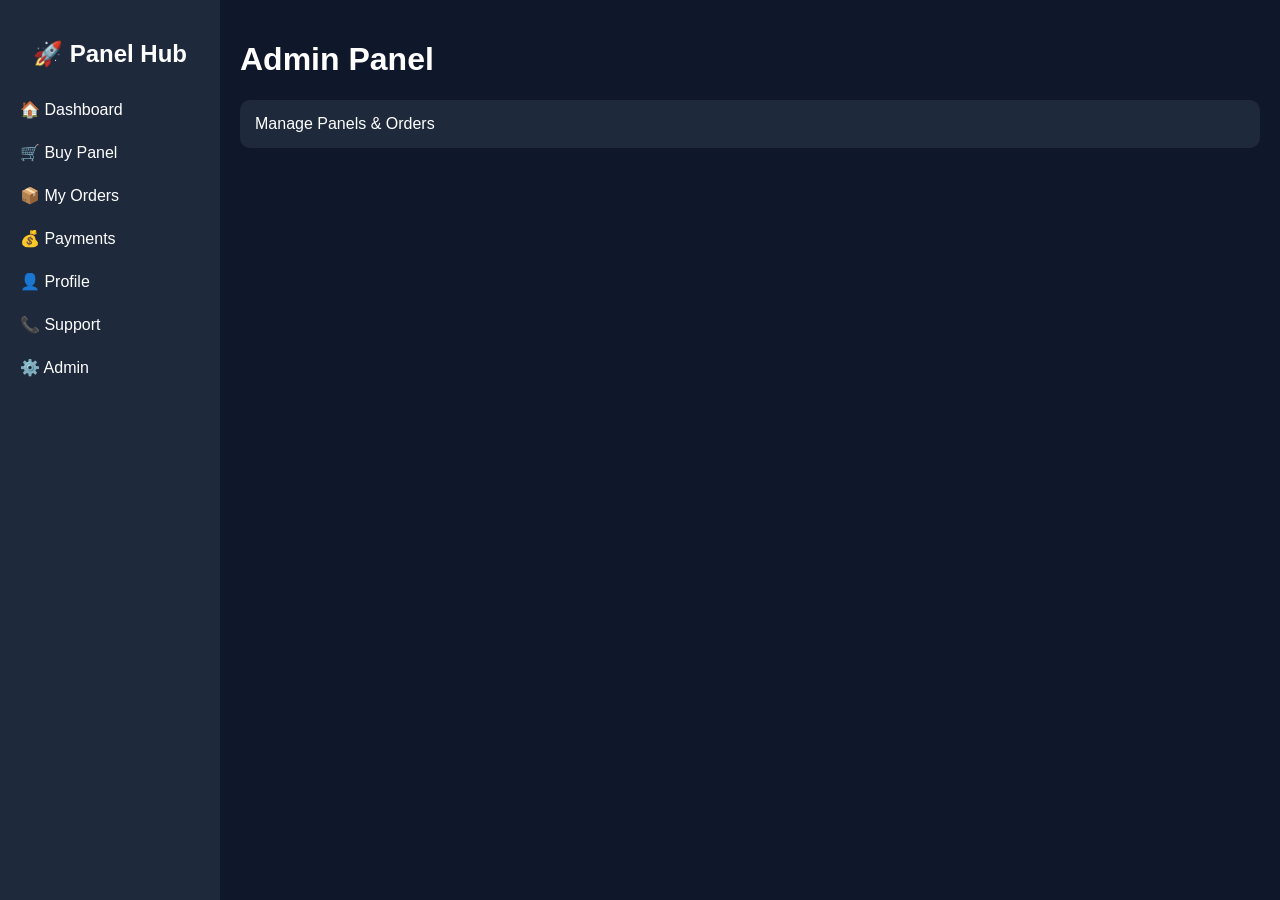
==== admin.html @ 2b886738 "Add files via upload" ====
<!DOCTYPE html><html><head><meta charset='utf-8'><meta name='viewport' content='width=device-width,initial-scale=1'>
    <title>Admin</title><link rel='stylesheet' href='style.css'></head><body>
    <div class='sidebar'>
    <h2>🚀 Panel Hub</h2>
    <a href='index.html'>🏠 Dashboard</a>
    <a href='panels.html'>🛒 Buy Panel</a>
    <a href='orders.html'>📦 My Orders</a>
    <a href='payment.html'>💰 Payments</a>
    <a href='profile.html'>👤 Profile</a>
    <a href='support.html'>📞 Support</a>
    <a href='admin.html'>⚙️ Admin</a>
    </div>
    <div class='main'><h1>Admin Panel</h1><div class='card'>Manage Panels & Orders</div></div></body></html>
---- style.css ----
body{margin:0;font-family:Arial;background:#0f172a;color:#fff}
.sidebar{position:fixed;left:0;top:0;width:220px;height:100%;background:#1e293b;padding-top:20px}
.sidebar h2{text-align:center}
.sidebar a{display:block;color:#fff;text-decoration:none;padding:12px 20px}
.sidebar a:hover{background:#334155}
.main{margin-left:220px;padding:20px}
.card{background:#1e293b;padding:15px;border-radius:10px;margin:10px 0}
.btn{background:#16a34a;color:#fff;padding:10px 15px;border:none;border-radius:6px}
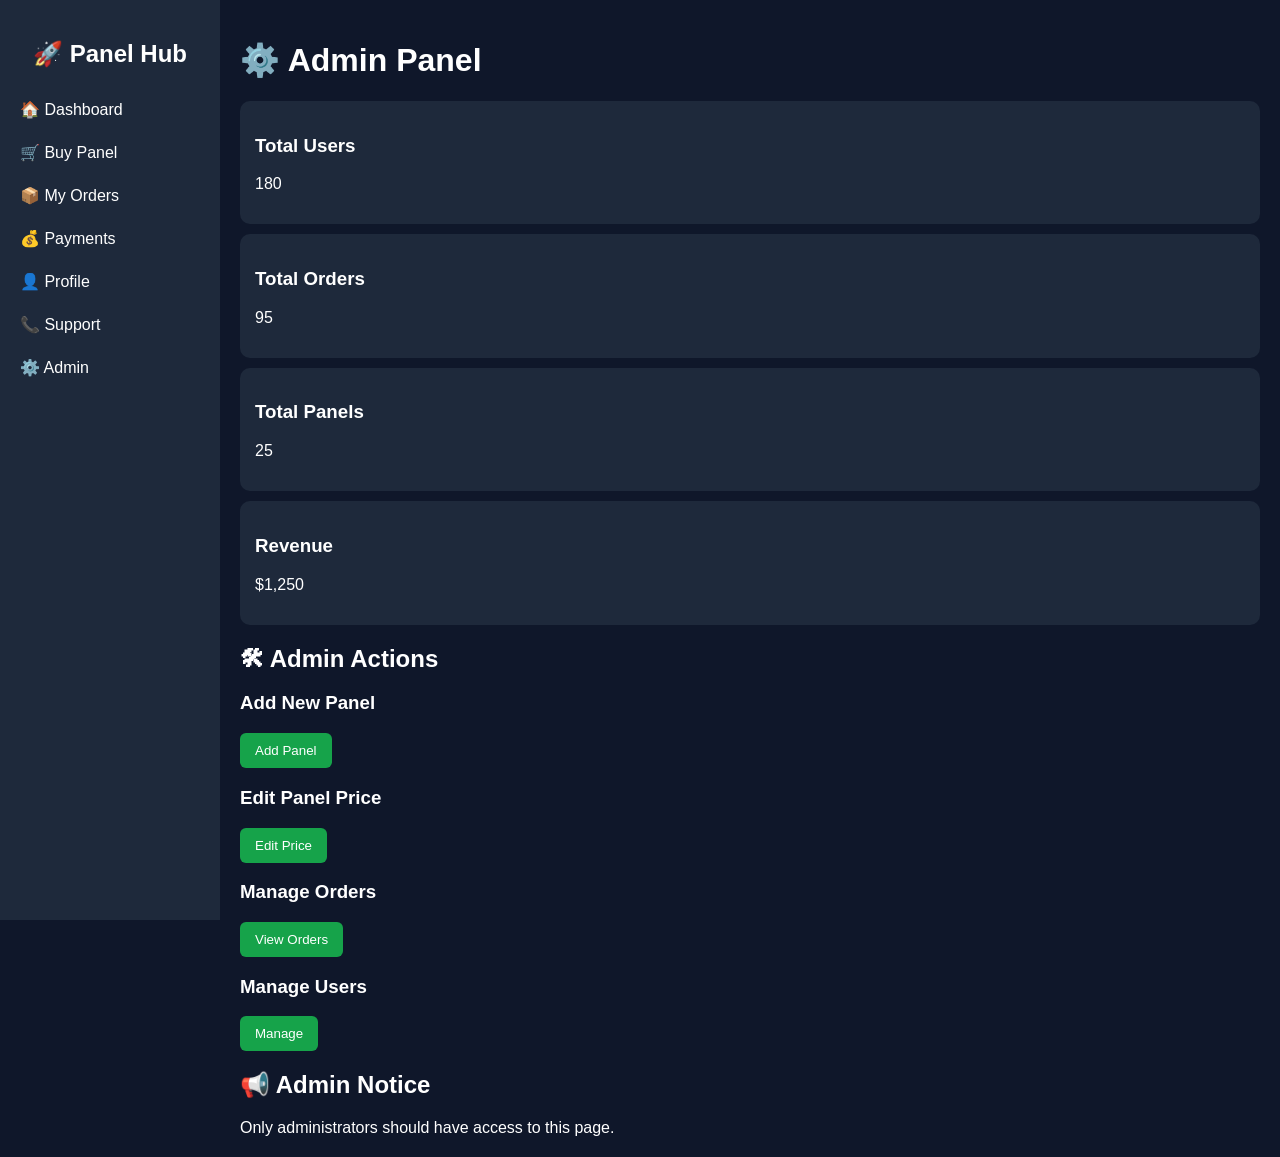
==== commit 335fc7fd: "Update admin.html" ====
--- a/admin.html
+++ b/admin.html
@@ -1,13 +1,93 @@
-<!DOCTYPE html><html><head><meta charset='utf-8'><meta name='viewport' content='width=device-width,initial-scale=1'>
-    <title>Admin</title><link rel='stylesheet' href='style.css'></head><body>
-    <div class='sidebar'>
+<!DOCTYPE html>
+<html lang="en">
+<head>
+<meta charset="UTF-8">
+<meta name="viewport" content="width=device-width, initial-scale=1.0">
+<title>Admin Panel</title>
+
+<link rel="stylesheet" href="style.css">
+</head>
+<body>
+
+<div class="sidebar">
     <h2>🚀 Panel Hub</h2>
-    <a href='index.html'>🏠 Dashboard</a>
-    <a href='panels.html'>🛒 Buy Panel</a>
-    <a href='orders.html'>📦 My Orders</a>
-    <a href='payment.html'>💰 Payments</a>
-    <a href='profile.html'>👤 Profile</a>
-    <a href='support.html'>📞 Support</a>
-    <a href='admin.html'>⚙️ Admin</a>
+
+    <a href="index.html">🏠 Dashboard</a>
+    <a href="panels.html">🛒 Buy Panel</a>
+    <a href="orders.html">📦 My Orders</a>
+    <a href="payment.html">💰 Payments</a>
+    <a href="profile.html">👤 Profile</a>
+    <a href="support.html">📞 Support</a>
+    <a href="admin.html">⚙️ Admin</a>
+</div>
+
+<div class="main">
+
+    <div class="header">
+        <h1>⚙️ Admin Panel</h1>
     </div>
-    <div class='main'><h1>Admin Panel</h1><div class='card'>Manage Panels & Orders</div></div></body></html>+
+    <div class="cards">
+
+        <div class="card">
+            <h3>Total Users</h3>
+            <p>180</p>
+        </div>
+
+        <div class="card">
+            <h3>Total Orders</h3>
+            <p>95</p>
+        </div>
+
+        <div class="card">
+            <h3>Total Panels</h3>
+            <p>25</p>
+        </div>
+
+        <div class="card">
+            <h3>Revenue</h3>
+            <p>$1,250</p>
+        </div>
+
+    </div>
+
+    <div class="section">
+
+        <h2>🛠 Admin Actions</h2>
+
+        <div class="panel-box">
+            <h3>Add New Panel</h3>
+            <button class="btn">Add Panel</button>
+        </div>
+
+        <div class="panel-box">
+            <h3>Edit Panel Price</h3>
+            <button class="btn">Edit Price</button>
+        </div>
+
+        <div class="panel-box">
+            <h3>Manage Orders</h3>
+            <button class="btn">View Orders</button>
+        </div>
+
+        <div class="panel-box">
+            <h3>Manage Users</h3>
+            <button class="btn">Manage</button>
+        </div>
+
+    </div>
+
+    <div class="section">
+
+        <h2>📢 Admin Notice</h2>
+
+        <div class="panel-box">
+            Only administrators should have access to this page.
+        </div>
+
+    </div>
+
+</div>
+
+</body>
+</html>
